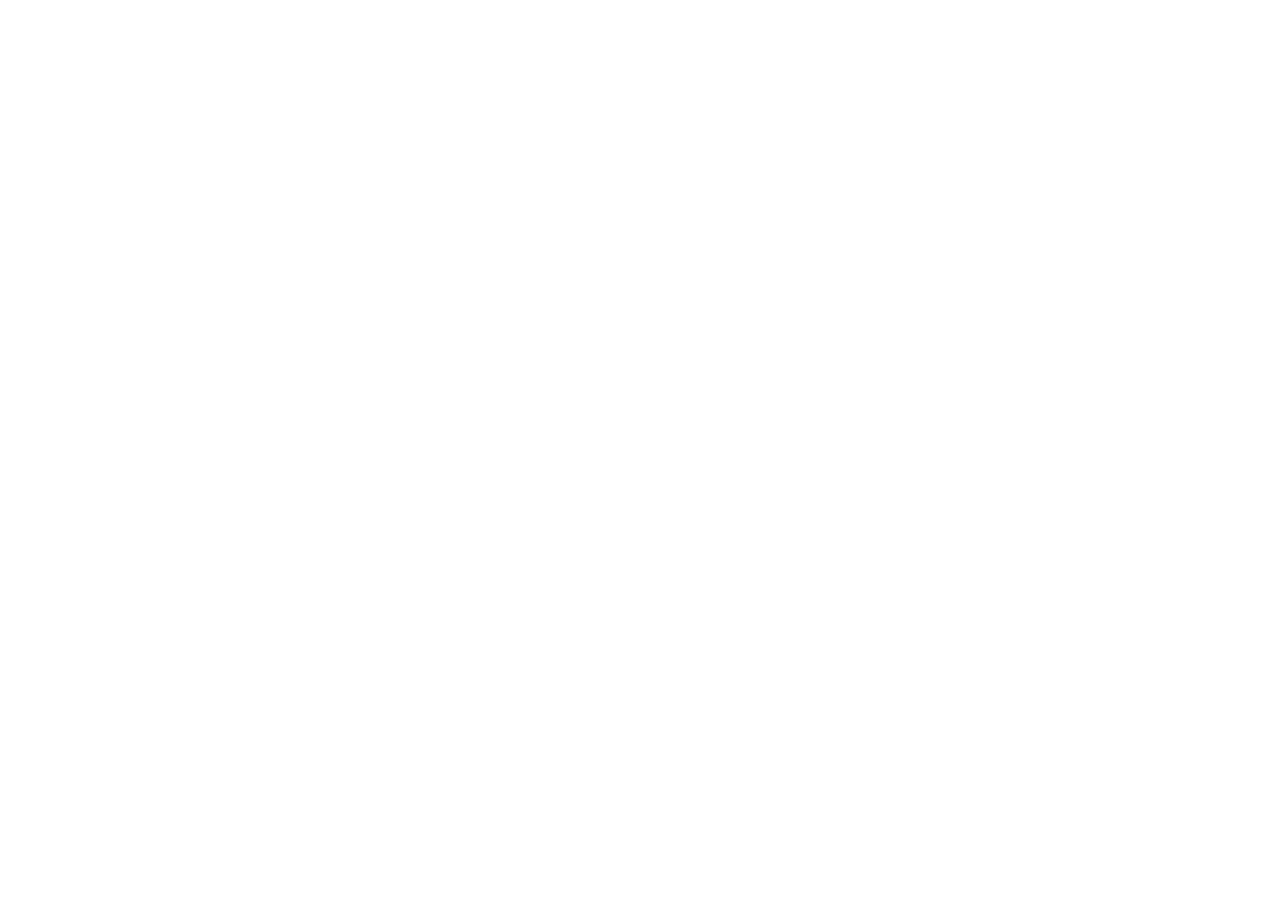
==== index.html @ 88725542 "01" ====
<!DOCTYPE html>
<html lang="pt-br">
<head>
    <meta charset="UTF-8">
    <meta name="viewport" content="width=device-width, initial-scale=1.0">
    <title>Document</title>
    <style>
        body{
            background-image: url(index.html);
        }
    </style>
</head>
<body>
    
</body>
</html>
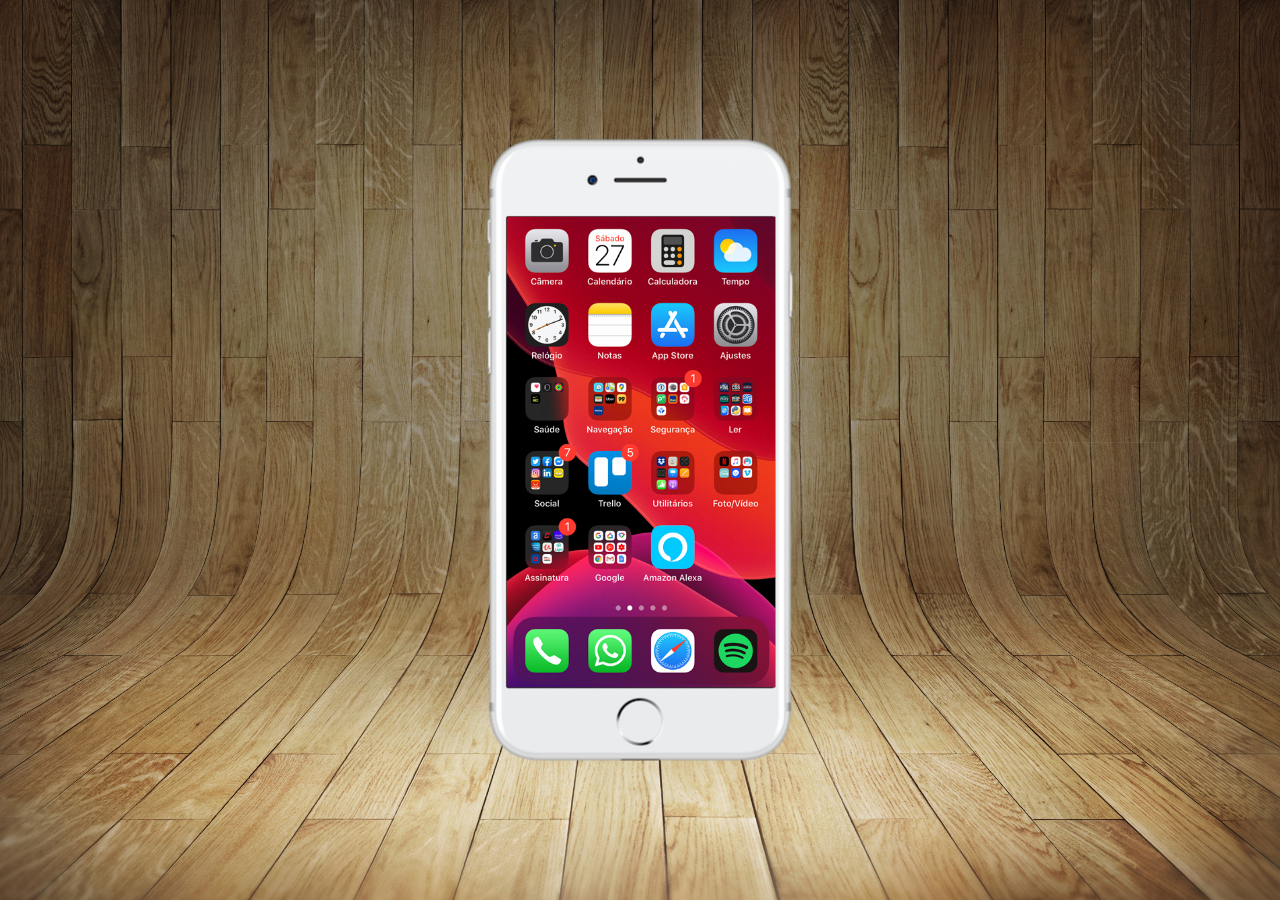
==== commit 10ca7338: "add home" ====
--- a/index.html
+++ b/index.html
@@ -4,13 +4,18 @@
     <meta charset="UTF-8">
     <meta name="viewport" content="width=device-width, initial-scale=1.0">
     <title>Document</title>
-    <style>
-        body{
-            background-image: url(index.html);
-        }
-    </style>
+    <link rel="shortcut icon" href="favicon.ico" type="image/x-icon">
+    <link rel="stylesheet" href="style.css">
 </head>
 <body>
-    
+    <main>
+        <section id="telefone">
+            <iframe src="home.html" name="tela" id="tela" frameborder="0"></iframe>
+        </section>
+
+        <section id="redes-sociais">
+
+        </section>
+    </main>
 </body>
 </html>--- a/style.css
+++ b/style.css
@@ -0,0 +1,38 @@
+        *{
+            margin: 0px;
+            padding: 0px;
+        }
+
+        html, body{
+           height: 100vh;
+           width: 100vw;
+        }
+        body{
+            background: url(imagens/fundo-madeira.jpg) no-repeat top center;
+            background-size: cover;
+
+        }
+        main{
+            height: 100vh;
+            position: relative;
+        }
+        section#telefone{
+            position: absolute;
+            top: 50%;
+            left: 50%;
+            transform: translate(-50%, -50%);
+
+            height: 627px;
+            width: 311px;
+            background-color: blue;
+            background: url(imagens/frame-iphone.png) no-repeat ;
+
+        }
+     
+        iframe#tela{
+            position: relative;
+            top: 80px;
+            left: 22px;
+            width: 269px;
+            height: 471px;
+        }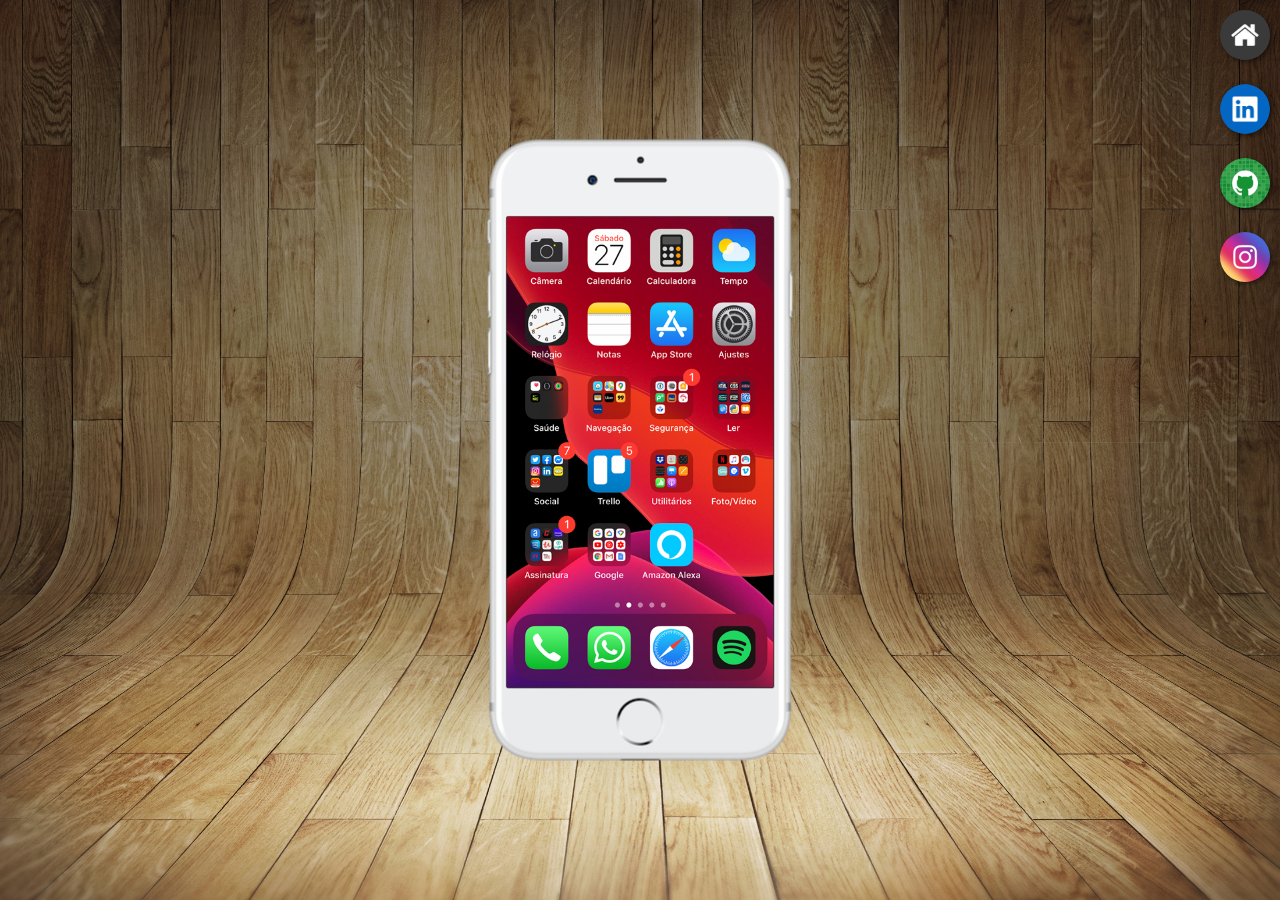
==== commit f4cf92b2: "comir bb" ====
--- a/index.html
+++ b/index.html
@@ -14,7 +14,13 @@
         </section>
 
         <section id="redes-sociais">
-
+            <a href="home.html" target="tela"> <img src="imagens/logo-home.jpg" alt="Home"></a>
+            <br>
+            <a href="linkedin.html" target="tela"> <img src="imagens/logo-linkedin.png" alt="Linkedin"></a>
+            <br>
+            <a href="github.html" target="tela"> <img src="imagens/logo-github.jpg" alt="GitHub"></a>
+            <br>
+            <a href="instagram.html" target="tela"> <img src="imagens/logo-instagram.jpg" alt="Instagram"></a><br>
         </section>
     </main>
 </body>
--- a/style.css
+++ b/style.css
@@ -33,6 +33,25 @@
             position: relative;
             top: 80px;
             left: 22px;
-            width: 269px;
+            width: 267px;
             height: 471px;
+        }
+
+        section#redes-sociais{
+            text-align: right;
+        }
+
+        section#redes-sociais img{
+            width: 50px;
+            margin: 10px;
+            border-radius: 50%;
+            box-shadow: 2px 2px 5px rgba(0, 0, 0, 0.500);
+            box-sizing: border-box;
+        }
+
+        section#redes-sociais img:hover{
+            border: 2px solid rgba(255, 255, 255, 0.664);
+            transform: translate(-4px, -4px);
+            box-shadow: 5px 5px 10px rgba(0, 0, 0, 0.514);
+            transition: transform 0.6s, border 1.3s;
         }